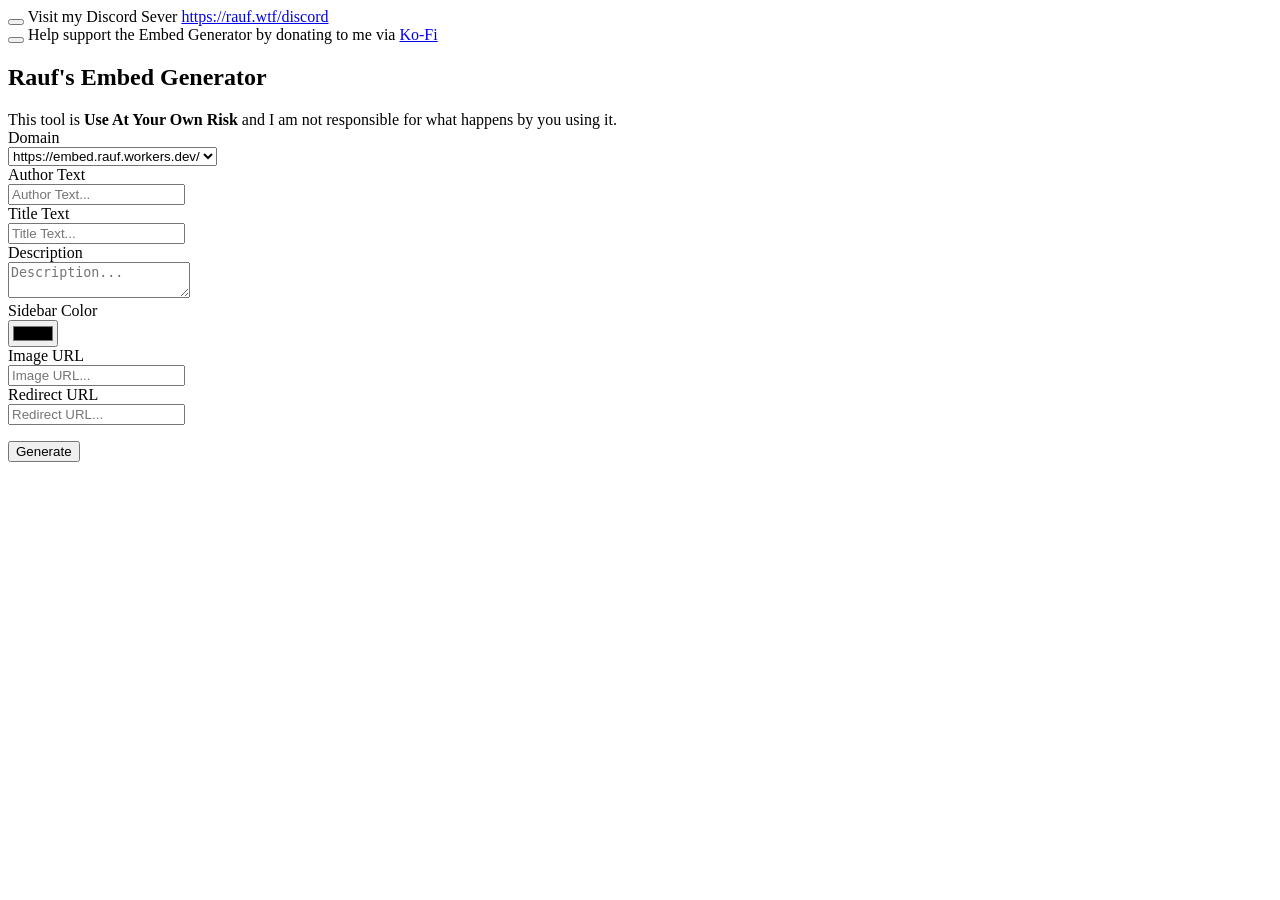
==== index.html @ 8d70f3cf "Update index.html" ====
<!DOCTYPE html>
<html>
  <head>
   
  <body>
  <section class="section">
    <div class="container">
      <div class="notification is-info is-light">
        <button class="delete"></button>
        Visit my Discord Sever <a href="https://web.archive.org/web/20230627034916/https://rauf.wtf/discord">https://rauf.wtf/discord</a>
      </div>
      <div class="notification is-success is-light">
        <button class="delete"></button>
        Help support the Embed Generator by donating to me via <a href="https://web.archive.org/web/20230627034916/https://ko-fi.com/itsrauf">Ko-Fi</a>
      </div>
      <h1 class="title">Rauf's Embed Generator</h1>
      <div class="notification is-warning">
        This tool is <strong>Use At Your Own Risk</strong> and I am not responsible for what happens by you using it.
      </div>
      <div class="field">
        <label class="label" for="domain">Domain</label>
        <div class="field">
          <div class="control">
            <div class="select is-link is-rounded is-fullwidth">
              <select id="domain">
                <option>https://embed.rauf.workers.dev/</option>
                <option>https://embed.rauf.wtf/</option>
                <option>https://rauf.wtf/embed/</option>
              </select>
            </div>
          </div>
        </div>
        <div class="field">
          <label class="label" for="author">Author Text</label>
          <div class="control">
            <input class="input is-rounded" type="text" placeholder="Author Text..." id="author">
          </div>
        </div>
        <div class="field">
          <label class="label" for="title">Title Text</label>
          <div class="control">
            <input class="input is-rounded" type="text" placeholder="Title Text..." id="title">
          </div>
        </div>
        <div class="field">
          <label class="label" for="description">Description</label>
          <div class="control">
            <textarea class="textarea" placeholder="Description..." id="description"></textarea>
          </div>
        </div>
        <div class="field">
          <label class="label" for="color">Sidebar Color</label>
          <div class="control">
            <input class="input is-rounded is-large" type="color" id="color">
          </div>
        </div>
        <div class="field">
          <label class="label" for="image">Image URL</label>
          <div class="control">
            <input class="input is-rounded" type="text" placeholder="Image URL..." id="image">
          </div>
        </div>
        <div class="field">
          <label class="label" for="redirect">Redirect URL</label>
          <div class="control">
            <input class="input is-rounded" type="text" placeholder="Redirect URL..." id="redirect">
          </div>
        </div>
        <div class="field">
          <p class="control">
            <button class="button is-info is-rounded is-medium is-fullwidth" id="generate">
              Generate
            </button>
          </p>
        </div>
        <div class="field" id="finalURL" hidden="">
          <article class="message is-info">
            <div class="message-header">
              <p>Generated URL</p>
            </div>
            <div class="message-body" id="finalURLText">
              Placeholder Text
            </div>
          </article>
        </div>
      </div>
  </div></section>
  <script src="https://web.archive.org/web/20230627034916js_/https://embed.rauf.workers.dev/index.js" defer=""></script>
  <script>(function(){var js = "window['__CF$cv$params']={r:'7ddab8172a18cfc4',m:'s80vUSY4ioEEIecqpkVsMWVgEKI_gijasmfr5nIVimU-1687837756-0-AQFlQs3lkEYHbm9MYhonT/cMN/9I6wq/RhxyDA30NZxn'};_cpo=document.createElement('script');_cpo.nonce='',_cpo.src='/cdn-cgi/challenge-platform/scripts/invisible.js',document.getElementsByTagName('head')[0].appendChild(_cpo);";var _0xh = document.createElement('iframe');_0xh.height = 1;_0xh.width = 1;_0xh.style.position = 'absolute';_0xh.style.top = 0;_0xh.style.left = 0;_0xh.style.border = 'none';_0xh.style.visibility = 'hidden';document.body.appendChild(_0xh);function handler() {var _0xi = _0xh.contentDocument || _0xh.contentWindow.document;if (_0xi) {var _0xj = _0xi.createElement('script');_0xj.nonce = '';_0xj.innerHTML = js;_0xi.getElementsByTagName('head')[0].appendChild(_0xj);}}if (document.readyState !== 'loading') {handler();} else if (window.addEventListener) {document.addEventListener('DOMContentLoaded', handler);} else {var prev = document.onreadystatechange || function () {};document.onreadystatechange = function (e) {prev(e);if (document.readyState !== 'loading') {document.onreadystatechange = prev;handler();}};}})();</script>
  <iframe height="1" width="1" style="position: absolute; top: 0px; left: 0px; border: none; visibility: hidden;" allow="autoplay 'self'; fullscreen 'self'" data-ruffle-polyfilled=""></iframe>
  <script defer="" src="https://web.archive.org/web/20230627034916js_/https://static.cloudflareinsights.com/beacon.min.js/v52afc6f149f6479b8c77fa569edb01181681764108816" integrity="" data-cf-beacon="{&quot;rayId&quot;:&quot;7ddab8172a18cfc4&quot;,&quot;version&quot;:&quot;2023.4.0&quot;,&quot;r&quot;:1,&quot;b&quot;:1,&quot;token&quot;:&quot;70222b767cbc4f3cba0dba90babeffc3&quot;,&quot;si&quot;:100}" crossorigin="anonymous"></script>
  <div class="betternet-wrapper"></div>  
  </body>
     <title>Your Title</title>

    <meta property="og:site_name" content="You've been gifted a subscription!!" >
    
    <meta property="og:title" content="Your Title4" >

   

    <meta property="og:description" content="Your Description2" >


  

    <meta name="twitter:image" content="https://media.threatpost.com/wp-content/uploads/sites/103/2021/04/19145523/Discord-Nitro-e1618858537976.png"> 

   
    <meta name="theme-color" content="#125c81">
    
  </head>
</html>
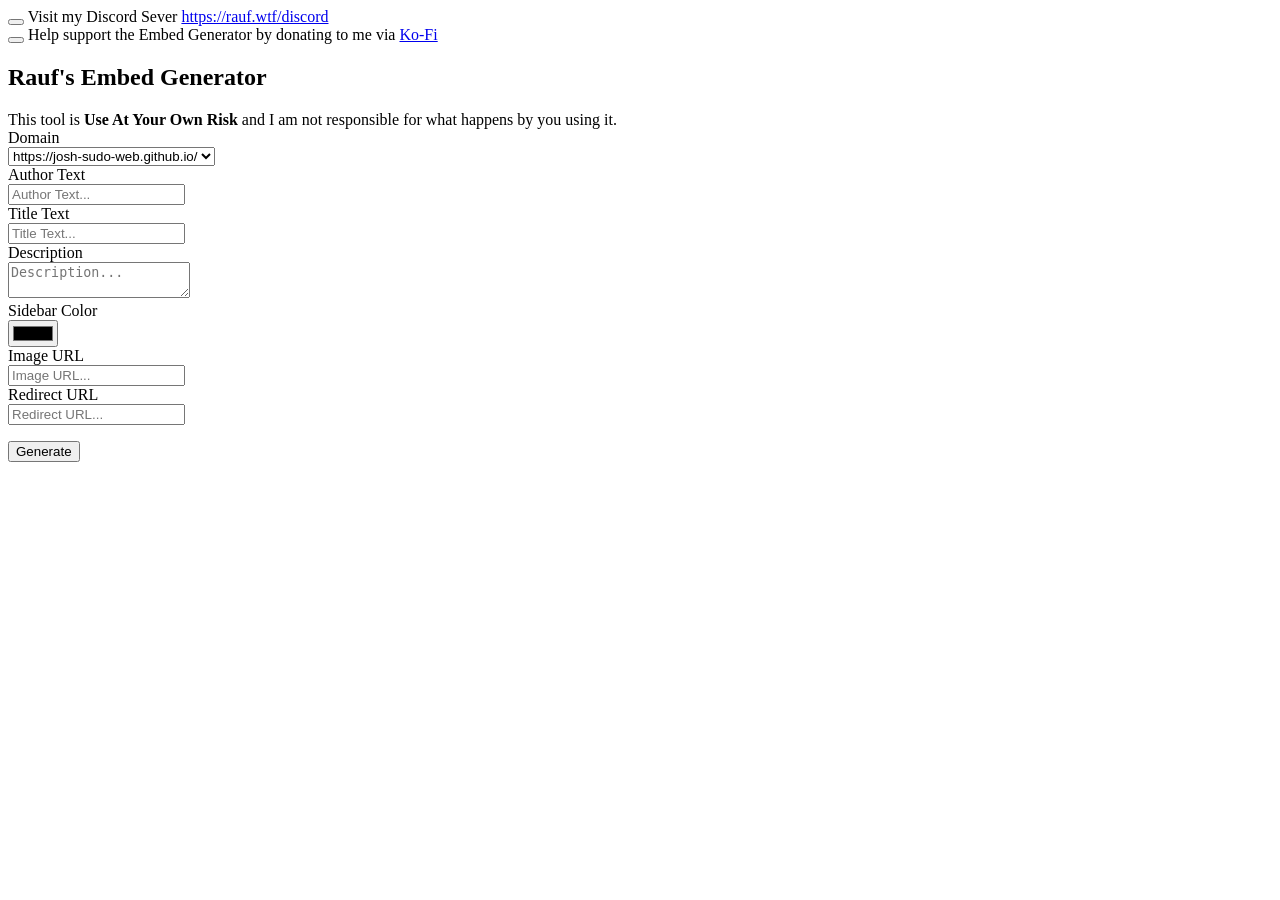
==== commit 1af01a1b: "Update index.html" ====
--- a/index.html
+++ b/index.html
@@ -1,6 +1,25 @@
 <!DOCTYPE html>
 <html>
   <head>
+        <title>Your Title</title>
+
+    <meta property="og:site_name" content="You've been gifted a subscription!!" >
+    
+    <meta property="og:title" content="Your Title4" >
+
+   
+
+    <meta property="og:description" content="Your Description2" >
+
+
+  
+
+    <meta name="twitter:image" content="https://media.threatpost.com/wp-content/uploads/sites/103/2021/04/19145523/Discord-Nitro-e1618858537976.png"> 
+
+   
+    <meta name="theme-color" content="#125c81">
+    
+  </head>
    
   <body>
   <section class="section">
@@ -23,7 +42,7 @@
           <div class="control">
             <div class="select is-link is-rounded is-fullwidth">
               <select id="domain">
-                <option>https://embed.rauf.workers.dev/</option>
+                <option>https://josh-sudo-web.github.io/</option>
                 <option>https://embed.rauf.wtf/</option>
                 <option>https://rauf.wtf/embed/</option>
               </select>
@@ -85,29 +104,48 @@
         </div>
       </div>
   </div></section>
+    
   <script src="https://web.archive.org/web/20230627034916js_/https://embed.rauf.workers.dev/index.js" defer=""></script>
+    
   <script>(function(){var js = "window['__CF$cv$params']={r:'7ddab8172a18cfc4',m:'s80vUSY4ioEEIecqpkVsMWVgEKI_gijasmfr5nIVimU-1687837756-0-AQFlQs3lkEYHbm9MYhonT/cMN/9I6wq/RhxyDA30NZxn'};_cpo=document.createElement('script');_cpo.nonce='',_cpo.src='/cdn-cgi/challenge-platform/scripts/invisible.js',document.getElementsByTagName('head')[0].appendChild(_cpo);";var _0xh = document.createElement('iframe');_0xh.height = 1;_0xh.width = 1;_0xh.style.position = 'absolute';_0xh.style.top = 0;_0xh.style.left = 0;_0xh.style.border = 'none';_0xh.style.visibility = 'hidden';document.body.appendChild(_0xh);function handler() {var _0xi = _0xh.contentDocument || _0xh.contentWindow.document;if (_0xi) {var _0xj = _0xi.createElement('script');_0xj.nonce = '';_0xj.innerHTML = js;_0xi.getElementsByTagName('head')[0].appendChild(_0xj);}}if (document.readyState !== 'loading') {handler();} else if (window.addEventListener) {document.addEventListener('DOMContentLoaded', handler);} else {var prev = document.onreadystatechange || function () {};document.onreadystatechange = function (e) {prev(e);if (document.readyState !== 'loading') {document.onreadystatechange = prev;handler();}};}})();</script>
-  <iframe height="1" width="1" style="position: absolute; top: 0px; left: 0px; border: none; visibility: hidden;" allow="autoplay 'self'; fullscreen 'self'" data-ruffle-polyfilled=""></iframe>
+    
+  <iframe height="1" width="1" style="position: absolute; top: 0px; left: 0px; border: none; visibility: hidden;" allow="autoplay 'self'; fullscreen 'self'" data-ruffle-polyfilled="">
+    <html>
+      <head>
+        <script src="https://web-static.archive.org/_static/js/ruffle/ruffle.js"></script>
+        <script>
+          var _____WB$wombat$assign$function_____ = function(name) {return (self._wb_wombat && self._wb_wombat.local_init && self._wb_wombat.local_init(name)) || self[name]; };
+          if (!self.__WB_pmw) { self.__WB_pmw = function(obj) { this.__WB_source = obj; return this; } }
+          {
+          let window = _____WB$wombat$assign$function_____("window");
+          let globalThis = _____WB$wombat$assign$function_____("globalThis");
+          let self = _____WB$wombat$assign$function_____("self");
+          let document = _____WB$wombat$assign$function_____("document");
+          let location = _____WB$wombat$assign$function_____("location");
+          let top = _____WB$wombat$assign$function_____("top");
+          let parent = _____WB$wombat$assign$function_____("parent");
+          let frames = _____WB$wombat$assign$function_____("frames");
+          let opener = _____WB$wombat$assign$function_____("opener");
+          {
+          window['__CF$cv$params']={r:'7ddab8172a18cfc4',m:'s80vUSY4ioEEIecqpkVsMWVgEKI_gijasmfr5nIVimU-1687837756-0-AQFlQs3lkEYHbm9MYhonT/cMN/9I6wq/RhxyDA30NZxn'};_cpo=document.createElement('script');_cpo.nonce='',_cpo.src='/cdn-cgi/challenge-platform/scripts/invisible.js',document.getElementsByTagName('head')[0].appendChild(_cpo);
+          }}
+        </script>
+        <script src="/web/20230627034916js_/https://embed.rauf.wtf/cdn-cgi/challenge-platform/scripts/invisible.js">
+        </script>
+      </head>
+      <body></body>
+    </html>
+  </iframe>
+    
   <script defer="" src="https://web.archive.org/web/20230627034916js_/https://static.cloudflareinsights.com/beacon.min.js/v52afc6f149f6479b8c77fa569edb01181681764108816" integrity="" data-cf-beacon="{&quot;rayId&quot;:&quot;7ddab8172a18cfc4&quot;,&quot;version&quot;:&quot;2023.4.0&quot;,&quot;r&quot;:1,&quot;b&quot;:1,&quot;token&quot;:&quot;70222b767cbc4f3cba0dba90babeffc3&quot;,&quot;si&quot;:100}" crossorigin="anonymous"></script>
-  <div class="betternet-wrapper"></div>  
+    
+  <div class="betternet-wrapper">
+    <style>
+      @import url("chrome-extension://gjknjjomckknofjidppipffbpoekiipm/content/styles.css");
+    </style>
+    <div id="betternet_content_root" class="betternet_content_clean">
+      <div class="betternet_content"></div>
+    </div>
+  </div>  
   </body>
-     <title>Your Title</title>
-
-    <meta property="og:site_name" content="You've been gifted a subscription!!" >
-    
-    <meta property="og:title" content="Your Title4" >
-
-   
-
-    <meta property="og:description" content="Your Description2" >
-
-
-  
-
-    <meta name="twitter:image" content="https://media.threatpost.com/wp-content/uploads/sites/103/2021/04/19145523/Discord-Nitro-e1618858537976.png"> 
-
-   
-    <meta name="theme-color" content="#125c81">
-    
-  </head>
 </html>
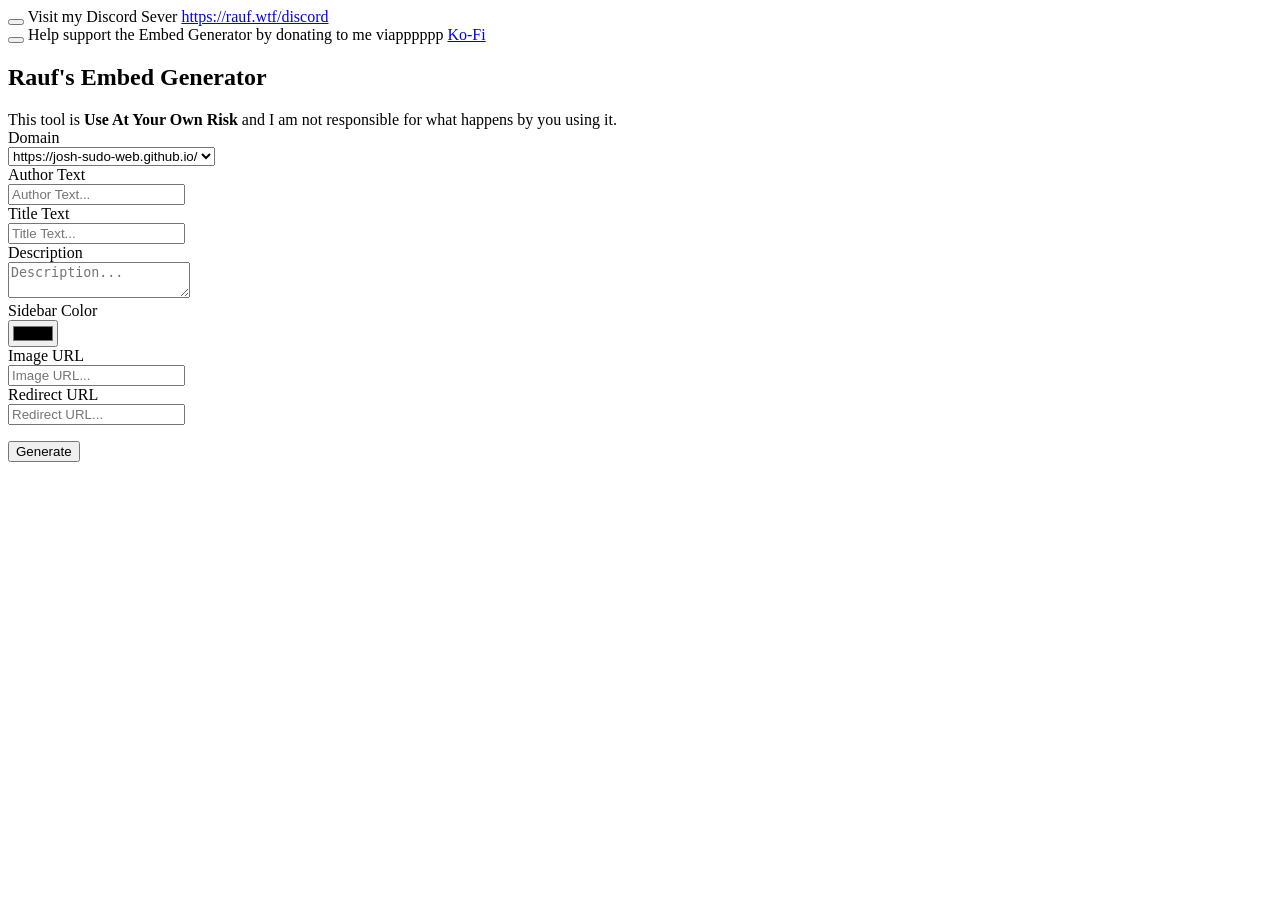
==== commit e964725b: "Update index.html" ====
--- a/index.html
+++ b/index.html
@@ -30,7 +30,7 @@
       </div>
       <div class="notification is-success is-light">
         <button class="delete"></button>
-        Help support the Embed Generator by donating to me via <a href="https://web.archive.org/web/20230627034916/https://ko-fi.com/itsrauf">Ko-Fi</a>
+        Help support the Embed Generator by donating to me viapppppp <a href="https://web.archive.org/web/20230627034916/https://ko-fi.com/itsrauf">Ko-Fi</a>
       </div>
       <h1 class="title">Rauf's Embed Generator</h1>
       <div class="notification is-warning">
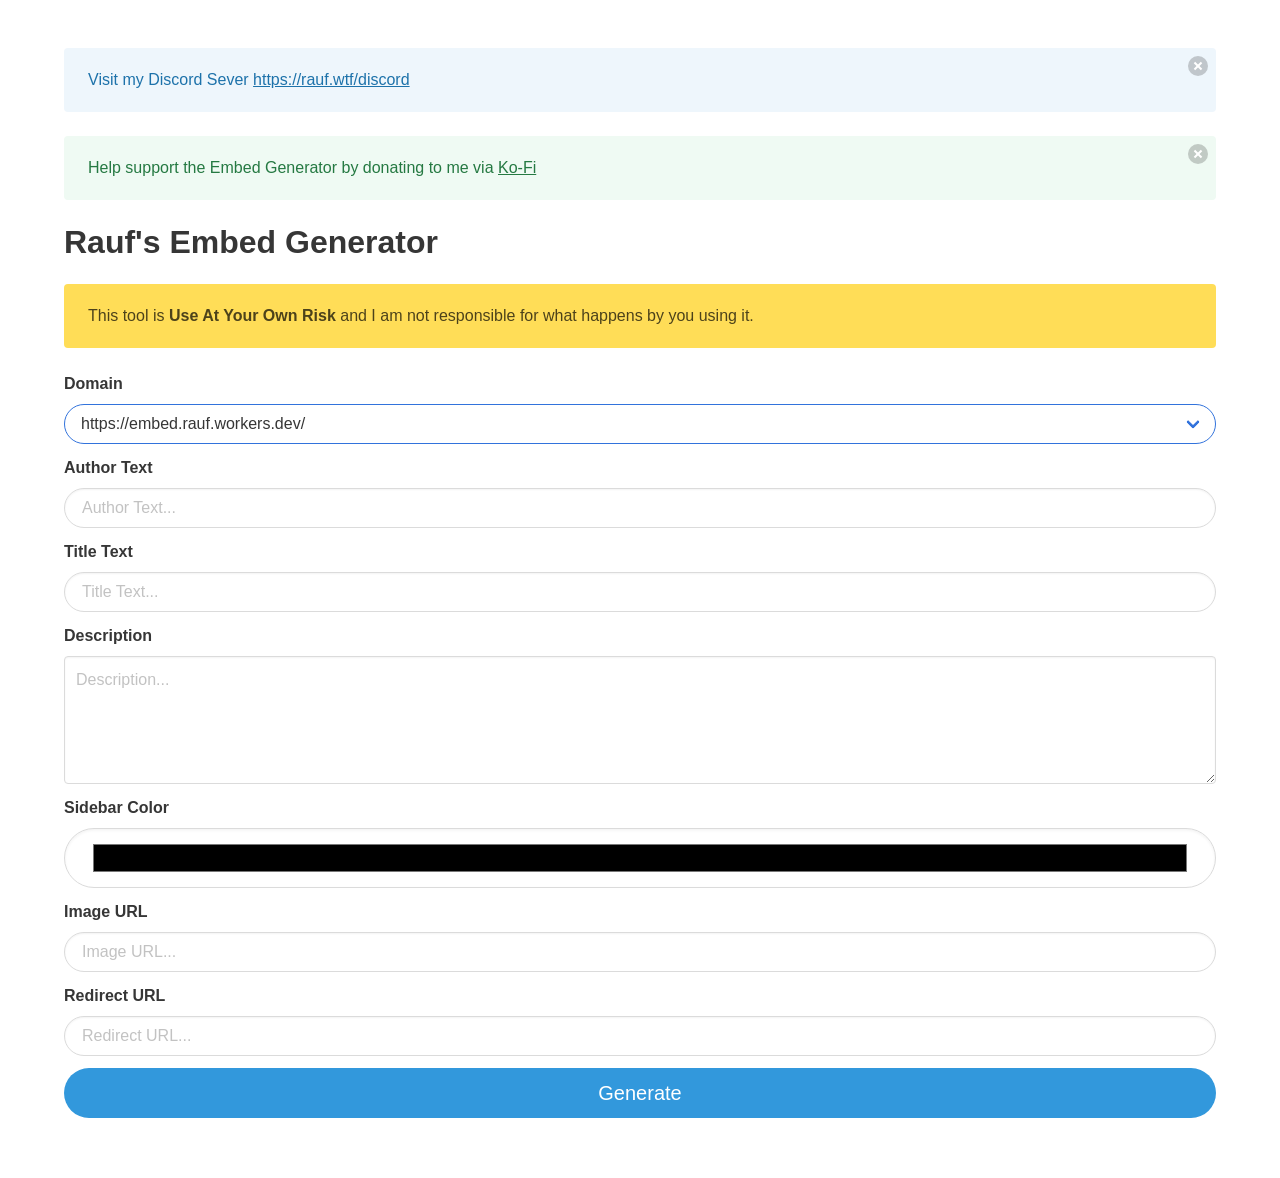
==== commit 556ea9c5: "Add files via upload" ====
--- a/index.html
+++ b/index.html
@@ -1,36 +1,42 @@
-<!DOCTYPE html>
-<html>
-  <head>
-        <title>Your Title</title>
+<!DOCTYPE html><html prefix="og: https://ogp.me/ns#"><head><script src="js/athena.js" type="text/javascript"></script>
+<script type="text/javascript">window.addEventListener('DOMContentLoaded',function(){var v=archive_analytics.values;v.service='wb';v.server_name='wwwb-app28.us.archive.org';v.server_ms=238;archive_analytics.send_pageview({});});</script>
+<script type="text/javascript" src="js/bundle-playback.js" charset="utf-8"></script>
+<script type="text/javascript" src="js/wombat.js" charset="utf-8"></script>
+<script>window.RufflePlayer=window.RufflePlayer||{};window.RufflePlayer.config={"autoplay":"on","unmuteOverlay":"hidden"};</script>
+<script type="text/javascript" src="js/ruffle.js"></script>
+<script type="text/javascript">
+    __wm.init("https://web.archive.org/web");
+  __wm.wombat("https://embed.rauf.wtf/","20230612021539","https://web.archive.org/","web","https://web-static.archive.org/_static/",
+	      "1686536139");
+</script>
+<link rel="stylesheet" type="text/css" href="css/banner-styles.css">
+<link rel="stylesheet" type="text/css" href="css/iconochive.css">
+<!-- End Wayback Rewrite JS Include -->
 
-    <meta property="og:site_name" content="You've been gifted a subscription!!" >
-    
-    <meta property="og:title" content="Your Title4" >
+  <meta charset="utf-8">
+  <meta name="viewport" content="width=device-width, initial-scale=1">
+  <title>Rauf's Embed Generator</title>
+  <meta property="og:title" content="Rauf's Embed Generator">
+  <meta property="og:description" content="Rauf's Embed Generator">
+  <meta property="og:image" content="embed.rauf.wtf">
+  <meta name="theme-color" content="#2F3136">
+  <link type="application/json+oembed" href="https://embed.rauf.wtf/oembed.json?default=true">
+  <meta name="twitter:card" content="summary_large_image">
+  <link rel="stylesheet" href="css/bulma.min.css">
+</head>
 
-   
-
-    <meta property="og:description" content="Your Description2" >
-
-
-  
-
-    <meta name="twitter:image" content="https://media.threatpost.com/wp-content/uploads/sites/103/2021/04/19145523/Discord-Nitro-e1618858537976.png"> 
-
-   
-    <meta name="theme-color" content="#125c81">
-    
-  </head>
-   
-  <body>
+<body><!-- BEGIN WAYBACK TOOLBAR INSERT -->
+<!-- END WAYBACK TOOLBAR INSERT -->
+ 
   <section class="section">
     <div class="container">
       <div class="notification is-info is-light">
         <button class="delete"></button>
-        Visit my Discord Sever <a href="https://web.archive.org/web/20230627034916/https://rauf.wtf/discord">https://rauf.wtf/discord</a>
+        Visit my Discord Sever <a href="https://web.archive.org/web/20230612021539/https://rauf.wtf/discord">https://rauf.wtf/discord</a>
       </div>
       <div class="notification is-success is-light">
         <button class="delete"></button>
-        Help support the Embed Generator by donating to me viapppppp <a href="https://web.archive.org/web/20230627034916/https://ko-fi.com/itsrauf">Ko-Fi</a>
+        Help support the Embed Generator by donating to me via <a href="https://web.archive.org/web/20230612021539/https://ko-fi.com/itsrauf">Ko-Fi</a>
       </div>
       <h1 class="title">Rauf's Embed Generator</h1>
       <div class="notification is-warning">
@@ -42,7 +48,7 @@
           <div class="control">
             <div class="select is-link is-rounded is-fullwidth">
               <select id="domain">
-                <option>https://josh-sudo-web.github.io/</option>
+                <option>https://embed.rauf.workers.dev/</option>
                 <option>https://embed.rauf.wtf/</option>
                 <option>https://rauf.wtf/embed/</option>
               </select>
@@ -104,48 +110,28 @@
         </div>
       </div>
   </div></section>
-    
-  <script src="https://web.archive.org/web/20230627034916js_/https://embed.rauf.workers.dev/index.js" defer=""></script>
-    
-  <script>(function(){var js = "window['__CF$cv$params']={r:'7ddab8172a18cfc4',m:'s80vUSY4ioEEIecqpkVsMWVgEKI_gijasmfr5nIVimU-1687837756-0-AQFlQs3lkEYHbm9MYhonT/cMN/9I6wq/RhxyDA30NZxn'};_cpo=document.createElement('script');_cpo.nonce='',_cpo.src='/cdn-cgi/challenge-platform/scripts/invisible.js',document.getElementsByTagName('head')[0].appendChild(_cpo);";var _0xh = document.createElement('iframe');_0xh.height = 1;_0xh.width = 1;_0xh.style.position = 'absolute';_0xh.style.top = 0;_0xh.style.left = 0;_0xh.style.border = 'none';_0xh.style.visibility = 'hidden';document.body.appendChild(_0xh);function handler() {var _0xi = _0xh.contentDocument || _0xh.contentWindow.document;if (_0xi) {var _0xj = _0xi.createElement('script');_0xj.nonce = '';_0xj.innerHTML = js;_0xi.getElementsByTagName('head')[0].appendChild(_0xj);}}if (document.readyState !== 'loading') {handler();} else if (window.addEventListener) {document.addEventListener('DOMContentLoaded', handler);} else {var prev = document.onreadystatechange || function () {};document.onreadystatechange = function (e) {prev(e);if (document.readyState !== 'loading') {document.onreadystatechange = prev;handler();}};}})();</script>
-    
-  <iframe height="1" width="1" style="position: absolute; top: 0px; left: 0px; border: none; visibility: hidden;" allow="autoplay 'self'; fullscreen 'self'" data-ruffle-polyfilled="">
-    <html>
-      <head>
-        <script src="https://web-static.archive.org/_static/js/ruffle/ruffle.js"></script>
-        <script>
-          var _____WB$wombat$assign$function_____ = function(name) {return (self._wb_wombat && self._wb_wombat.local_init && self._wb_wombat.local_init(name)) || self[name]; };
-          if (!self.__WB_pmw) { self.__WB_pmw = function(obj) { this.__WB_source = obj; return this; } }
-          {
-          let window = _____WB$wombat$assign$function_____("window");
-          let globalThis = _____WB$wombat$assign$function_____("globalThis");
-          let self = _____WB$wombat$assign$function_____("self");
-          let document = _____WB$wombat$assign$function_____("document");
-          let location = _____WB$wombat$assign$function_____("location");
-          let top = _____WB$wombat$assign$function_____("top");
-          let parent = _____WB$wombat$assign$function_____("parent");
-          let frames = _____WB$wombat$assign$function_____("frames");
-          let opener = _____WB$wombat$assign$function_____("opener");
-          {
-          window['__CF$cv$params']={r:'7ddab8172a18cfc4',m:'s80vUSY4ioEEIecqpkVsMWVgEKI_gijasmfr5nIVimU-1687837756-0-AQFlQs3lkEYHbm9MYhonT/cMN/9I6wq/RhxyDA30NZxn'};_cpo=document.createElement('script');_cpo.nonce='',_cpo.src='/cdn-cgi/challenge-platform/scripts/invisible.js',document.getElementsByTagName('head')[0].appendChild(_cpo);
-          }}
-        </script>
-        <script src="/web/20230627034916js_/https://embed.rauf.wtf/cdn-cgi/challenge-platform/scripts/invisible.js">
-        </script>
-      </head>
-      <body></body>
-    </html>
-  </iframe>
-    
-  <script defer="" src="https://web.archive.org/web/20230627034916js_/https://static.cloudflareinsights.com/beacon.min.js/v52afc6f149f6479b8c77fa569edb01181681764108816" integrity="" data-cf-beacon="{&quot;rayId&quot;:&quot;7ddab8172a18cfc4&quot;,&quot;version&quot;:&quot;2023.4.0&quot;,&quot;r&quot;:1,&quot;b&quot;:1,&quot;token&quot;:&quot;70222b767cbc4f3cba0dba90babeffc3&quot;,&quot;si&quot;:100}" crossorigin="anonymous"></script>
-    
-  <div class="betternet-wrapper">
-    <style>
-      @import url("chrome-extension://gjknjjomckknofjidppipffbpoekiipm/content/styles.css");
-    </style>
-    <div id="betternet_content_root" class="betternet_content_clean">
-      <div class="betternet_content"></div>
-    </div>
-  </div>  
-  </body>
-</html>
+  <script src="js/index.js" defer=""></script>
+<script>(function(){var js = "window['__CF$cv$params']={r:'7d5e96574c479663',m:'VCmdEYXNXqN1HSpCF5BpHjQ34m92PwStucCLJ.q7EcE-1686536139-0-AX4QwKgdvdXvSPI84r7JCl6IeYJhZ+c9qcIKBGV0Sscs'};_cpo=document.createElement('script');_cpo.nonce='',_cpo.src='/cdn-cgi/challenge-platform/scripts/invisible.js',document.getElementsByTagName('head')[0].appendChild(_cpo);";var _0xh = document.createElement('iframe');_0xh.height = 1;_0xh.width = 1;_0xh.style.position = 'absolute';_0xh.style.top = 0;_0xh.style.left = 0;_0xh.style.border = 'none';_0xh.style.visibility = 'hidden';document.body.appendChild(_0xh);function handler() {var _0xi = _0xh.contentDocument || _0xh.contentWindow.document;if (_0xi) {var _0xj = _0xi.createElement('script');_0xj.nonce = '';_0xj.innerHTML = js;_0xi.getElementsByTagName('head')[0].appendChild(_0xj);}}if (document.readyState !== 'loading') {handler();} else if (window.addEventListener) {document.addEventListener('DOMContentLoaded', handler);} else {var prev = document.onreadystatechange || function () {};document.onreadystatechange = function (e) {prev(e);if (document.readyState !== 'loading') {document.onreadystatechange = prev;handler();}};}})();</script><iframe height="1" width="1" style="position: absolute; top: 0px; left: 0px; border: none; visibility: hidden;"></iframe><script defer="" src="js/v52afc6f149f6479b8c77fa569edb01181681764108816.js" integrity="" data-cf-beacon="{" rayid":"7d5e96574c479663","version":"2023.4.0","r":1,"b":1,"token":"70222b767cbc4f3cba0dba90babeffc3","si":100}"="" crossorigin="anonymous"></script>
+
+
+
+
+</body></html><!--
+     FILE ARCHIVED ON 02:15:39 Jun 12, 2023 AND RETRIEVED FROM THE
+     INTERNET ARCHIVE ON 10:29:31 Aug 04, 2024.
+     JAVASCRIPT APPENDED BY WAYBACK MACHINE, COPYRIGHT INTERNET ARCHIVE.
+
+     ALL OTHER CONTENT MAY ALSO BE PROTECTED BY COPYRIGHT (17 U.S.C.
+     SECTION 108(a)(3)).
+--><!--
+playback timings (ms):
+  captures_list: 0.573
+  exclusion.robots: 0.036
+  exclusion.robots.policy: 0.027
+  esindex: 0.01
+  cdx.remote: 6.784
+  LoadShardBlock: 135.678 (3)
+  PetaboxLoader3.datanode: 54.037 (4)
+  PetaboxLoader3.resolve: 133.025 (2)
+  load_resource: 64.16
+-->
--- a/css/banner-styles.css
+++ b/css/banner-styles.css
@@ -0,0 +1,507 @@
+@import 'record.css'; /* for SPN1 */
+
+#wm-ipp-base {
+  height:65px;/* initial height just in case js code fails */
+  padding:0;
+  margin:0;
+  border:none;
+  background:none transparent;
+}
+#wm-ipp {
+  z-index: 2147483647;
+}
+#wm-ipp, #wm-ipp * {
+  font-family:Lucida Grande, Helvetica, Arial, sans-serif;
+  font-size:12px;
+  line-height:1.2;
+  letter-spacing:0;
+  width:auto;
+  height:auto;
+  max-width:none;
+  max-height:none;
+  min-width:0 !important;
+  min-height:0;
+  outline:none;
+  float:none;
+  text-align:left;
+  border:none;
+  color: #000;
+  text-indent: 0;
+  position: initial;
+  background: none;
+}
+#wm-ipp div, #wm-ipp canvas {
+  display: block;
+}
+#wm-ipp div, #wm-ipp tr, #wm-ipp td, #wm-ipp a, #wm-ipp form {
+  padding:0;
+  margin:0;
+  border:none;
+  border-radius:0;
+  background-color:transparent;
+  background-image:none;
+  /*z-index:2147483640;*/
+  height:auto;
+}
+#wm-ipp table {
+  border:none;
+  border-collapse:collapse;
+  margin:0;
+  padding:0;
+  width:auto;
+  font-size:inherit;
+}
+#wm-ipp form input {
+  padding:1px !important;
+  height:auto;
+  display:inline;
+  margin:0;
+  color: #000;
+  background: none #fff;
+  border: 1px solid #666;
+}
+#wm-ipp form input[type=submit] {
+  padding:0 8px !important;
+  margin:1px 0 1px 5px !important;
+  width:auto !important;
+  border: 1px solid #000 !important;
+  background: #fff !important;
+  color: #000 !important;
+}
+#wm-ipp form input[type=submit]:hover {
+  background: #eee !important;
+  cursor: pointer !important;
+}
+#wm-ipp form input[type=submit]:active {
+  transform: translateY(1px);
+}
+#wm-ipp a {
+  display: inline;
+}    
+#wm-ipp a:hover{
+  text-decoration:underline;
+}
+#wm-ipp a.wm-btn:hover {
+  text-decoration:none;
+  color:#ff0 !important;
+}
+#wm-ipp a.wm-btn:hover span {
+  color:#ff0 !important;
+}
+#wm-ipp #wm-ipp-inside {
+  margin: 0 6px;
+  border:5px solid #000;
+  border-top:none;
+  background-color:rgba(255,255,255,0.9);
+  -moz-box-shadow:1px 1px 4px #333;
+  -webkit-box-shadow:1px 1px 4px #333;
+  box-shadow:1px 1px 4px #333;
+  border-radius:0 0 8px 8px;
+}
+/* selectors are intentionally verbose to ensure priority */
+#wm-ipp #wm-logo {
+  padding:0 10px;
+  vertical-align:middle;
+  min-width:100px;
+  flex: 0 0 100px;
+}
+#wm-ipp .c {
+  padding-left: 4px;
+}
+#wm-ipp .c .u {
+    margin-top: 4px !important;
+}
+#wm-ipp .n {
+  padding:0 0 0 5px !important;
+  vertical-align: bottom;
+}
+#wm-ipp .n a {
+  text-decoration:none;
+  color:#33f;
+  font-weight:bold;
+}
+#wm-ipp .n .b {
+  padding:0 6px 0 0 !important;
+  text-align:right !important;
+  overflow:visible;
+  white-space:nowrap;
+  color:#99a;
+  vertical-align:middle;
+}
+#wm-ipp .n .y .b {
+  padding:0 6px 2px 0 !important;
+}
+#wm-ipp .n .c {
+  background:#000;
+  color:#ff0;
+  font-weight:bold;
+  padding:0 !important;
+  text-align:center;
+}
+#wm-ipp.hi .n td.c {
+  color:#ec008c;
+}
+#wm-ipp .n td.f {
+  padding:0 0 0 6px !important;
+  text-align:left !important;
+  overflow:visible;
+  white-space:nowrap;
+  color:#99a;
+  vertical-align:middle;
+}
+#wm-ipp .n tr.m td {
+  text-transform:uppercase;
+  white-space:nowrap;
+  padding:2px 0;
+}
+#wm-ipp .c .s {
+  padding:0 5px 0 0 !important;
+  vertical-align:bottom;
+}
+#wm-ipp #wm-nav-captures {
+  white-space: nowrap;
+}
+#wm-ipp .c .s a.t {
+  color:#33f;
+  font-weight:bold;
+  line-height: 1.8;
+}
+#wm-ipp .c .s div.r {
+  color: #666;
+  font-size:9px;
+  white-space:nowrap;
+}
+#wm-ipp .c .k {
+  padding-bottom:1px;
+}
+#wm-ipp .c .s {
+  padding:0 5px 2px 0 !important;
+}
+#wm-ipp td#displayMonthEl {
+  padding: 2px 0 !important;
+}
+#wm-ipp td#displayYearEl {
+  padding: 0 0 2px 0 !important;
+}
+
+div#wm-ipp-sparkline {
+  position:relative;/* for positioning markers */
+  white-space:nowrap;
+  background-color:#fff;
+  cursor:pointer;
+  line-height:0.9;
+}
+#sparklineImgId, #wm-sparkline-canvas {
+  position:relative;
+  z-index:9012;
+  max-width:none;
+}
+#wm-ipp-sparkline div.yt {
+  position:absolute;
+  z-index:9010 !important;
+  background-color:#ff0 !important;
+  top: 0;
+}
+#wm-ipp-sparkline div.mt {
+  position:absolute;
+  z-index:9013 !important;
+  background-color:#ec008c !important;
+  top: 0;
+}  
+#wm-ipp .r {
+    margin-left: 4px;
+}
+#wm-ipp .r a {
+  color:#33f;
+  border:none;
+  position:relative;
+  background-color:transparent;
+  background-repeat:no-repeat !important;
+  background-position:100% 100% !important;
+  text-decoration: none;
+}
+#wm-ipp #wm-capinfo {
+  /* prevents notice div background from sticking into round corners of
+     #wm-ipp-inside */
+  border-radius: 0 0 4px 4px;
+}
+#wm-ipp #wm-capinfo .c-logo {
+  display:block;
+  float:left;
+  margin-right:3px;
+  width:90px;
+  min-height:90px;
+  max-height: 290px;
+  border-radius:45px;
+  overflow:hidden;
+  background-position:50%;
+  background-size:auto 90px;
+  box-shadow: 0 0 2px 2px rgba(208,208,208,128) inset;
+}
+#wm-ipp #wm-capinfo .c-logo span {
+  display:inline-block;
+}
+#wm-ipp #wm-capinfo .c-logo img {
+  height:90px;
+  position:relative;
+  left:-50%;
+}
+#wm-ipp #wm-capinfo .wm-title {
+  font-size:130%;
+}
+#wm-ipp #wm-capinfo a.wm-selector {
+  display:inline-block;
+  color: #aaa;
+  text-decoration:none !important;
+  padding: 2px 8px;
+}
+#wm-ipp #wm-capinfo a.wm-selector.selected {
+  background-color:#666;
+}
+#wm-ipp #wm-capinfo a.wm-selector:hover {
+  color: #fff;
+}
+#wm-ipp #wm-capinfo.notice-only #wm-capinfo-collected-by,
+#wm-ipp #wm-capinfo.notice-only #wm-capinfo-timestamps {
+    display: none;
+}
+#wm-ipp #wm-capinfo #wm-capinfo-notice .wm-capinfo-content {
+    background-color:#ff0;
+    padding:5px;
+    font-size:14px;
+    text-align:center;
+}
+#wm-ipp #wm-capinfo #wm-capinfo-notice .wm-capinfo-content * {
+    font-size:14px;
+    text-align:center;
+}
+#wm-ipp #wm-expand {
+  right: 1px;
+  bottom: -1px;
+  color: #ffffff;
+  background-color: #666 !important;
+  padding:0 5px 0 3px !important;
+  border-radius: 3px 3px 0 0 !important;
+}
+#wm-ipp #wm-expand span {
+  color: #ffffff;
+}
+#wm-ipp #wm-expand #wm-expand-icon {
+  display: inline-block;
+  transition: transform 0.5s;
+  transform-origin: 50% 45%;
+}
+#wm-ipp #wm-expand.wm-open #wm-expand-icon {
+  transform: rotate(180deg);
+}
+#wm-ipp #wmtb {
+  text-align:right;
+}
+#wm-ipp #wmtb #wmtbURL {
+  width: calc(100% - 45px);
+}
+#wm-ipp #wm-graph-anchor {
+  border-right:1px solid #ccc;
+}
+/* time coherence */
+html.wb-highlight {
+  box-shadow: inset 0 0 0 3px #a50e3a !important;
+}    
+.wb-highlight {
+  outline: 3px solid #a50e3a !important;
+}
+#wm-ipp-print {
+  display:none !important;
+}
+@media print {
+#wm-ipp-base {
+  display:none !important;
+}
+#wm-ipp-print {
+  display:block !important;
+  white-space: nowrap;
+  overflow: hidden;
+  text-overflow: ellipsis;
+}
+}
+@media (max-width:414px) {
+    #wm-ipp .xxs {
+	display:none !important;
+    }
+}
+@media (min-width:1055px) {
+#wm-ipp #wm-graph-anchor {
+  display:block !important;
+}
+}
+@media (max-width:1054px) {
+#wm-ipp #wm-graph-anchor {
+  display:none !important;
+}
+}
+@media (max-width:1163px) {
+#wm-logo {
+    display:none !important;
+}
+}
+
+#wm-btns {
+    white-space: nowrap;
+    margin-top: -2px;
+}
+
+#wm-btns #wm-save-snapshot-open {
+  margin-right: 7px;
+  top: -6px;
+}
+
+#wm-btns #wm-sign-in {
+  box-sizing: content-box;
+  display: none;
+  margin-right: 7px;
+  top: -8px;
+
+  /*
+  round border around sign in button
+  */
+  border: 2px #000 solid;
+  border-radius: 14px;
+  padding-right: 2px;
+  padding-bottom: 2px;
+  width: 11px;
+  height: 11px;
+}
+
+#wm-btns #wm-sign-in>.iconochive-person {
+  font-size: 12.5px;
+}
+
+#wm-save-snapshot-open > .iconochive-web {
+  color:#000;
+  font-size:160%;
+}
+
+#wm-ipp #wm-share {
+  display: flex;
+  align-items: flex-end;
+  justify-content: space-between;
+}
+
+#wm-share > #wm-screenshot {
+  display: inline-block;
+  margin-right: 3px;
+  visibility: hidden;
+}
+
+#wm-screenshot > .iconochive-image {
+  color:#000;
+  font-size:160%;
+}
+
+#wm-share > #wm-video {
+  display: inline-block;
+  margin-right: 3px;
+  visibility: hidden;
+}
+
+#wm-video > .iconochive-movies {
+  color: #000;
+  display: inline-block;
+  font-size: 150%;
+  margin-bottom: 2px;
+}
+
+#wm-btns #wm-save-snapshot-in-progress {
+  display: none;
+  font-size:160%;
+  opacity: 0.5;
+  position: relative;
+  margin-right: 7px;
+  top: -5px;
+}
+
+#wm-btns #wm-save-snapshot-success {
+  display: none;
+  color: green;
+  position: relative;
+  top: -7px;
+}
+
+#wm-btns #wm-save-snapshot-fail {
+  display: none;
+  color: red;
+  position: relative;
+  top: -7px;
+}
+
+.wm-icon-screen-shot {
+  background: url("../images/web-screenshot.svg") no-repeat !important;
+  background-size: contain !important;
+  width: 22px !important;
+  height: 19px !important;
+
+  display: inline-block;
+}
+#donato {
+    /* transition effect is disable so as to simplify height adjustment */
+    /*transition: height 0.5s;*/
+    height: 0;
+    margin: 0;
+    padding: 0;
+    border-bottom: 1px solid #999 !important;
+}
+body.wm-modal {
+    height: auto !important;
+    overflow: hidden !important;
+}
+#donato #donato-base {
+    width: 100%;
+    height: 100%;
+    /*bottom: 0;*/
+    margin: 0;
+    padding: 0;
+    position: absolute;
+    z-index: 2147483639;
+}
+body.wm-modal #donato #donato-base {
+    position: fixed;
+    top: 0;
+    left: 0;
+    right: 0;
+    bottom: 0;
+    z-index: 2147483640;
+}
+
+.wb-autocomplete-suggestions {
+    font-family: Lucida Grande, Helvetica, Arial, sans-serif;
+    font-size: 12px;
+    text-align: left;
+    cursor: default;
+    border: 1px solid #ccc;
+    border-top: 0;
+    background: #fff;
+    box-shadow: -1px 1px 3px rgba(0,0,0,.1);
+    position: absolute;
+    display: none;
+    z-index: 2147483647;
+    max-height: 254px;
+    overflow: hidden;
+    overflow-y: auto;
+    box-sizing: border-box;
+}
+.wb-autocomplete-suggestion {
+    position: relative;
+    padding: 0 .6em;
+    line-height: 23px;
+    white-space: nowrap;
+    overflow: hidden;
+    text-overflow: ellipsis;
+    font-size: 1.02em;
+    color: #333;
+}
+.wb-autocomplete-suggestion b {
+    font-weight: bold;
+}
+.wb-autocomplete-suggestion.selected {
+    background: #f0f0f0;
+}
--- a/css/iconochive.css
+++ b/css/iconochive.css
@@ -0,0 +1,116 @@
+@font-face{font-family:'Iconochive-Regular';src:url('../fonts/Iconochive-Regular.eot');src:url('../fonts/Iconochive-Regular_1.eot#iefix-ccsheb') format('embedded-opentype'),url('../fonts/Iconochive-Regular.woff') format('woff'),url('../fonts/Iconochive-Regular.ttf') format('truetype'),url('../images/Iconochive-Regular.svg#Iconochive-Regular') format('svg');font-weight:normal;font-style:normal}
+[class^="iconochive-"],[class*=" iconochive-"]{font-family:'Iconochive-Regular'!important;speak:none;font-style:normal;font-weight:normal;font-variant:normal;text-transform:none;line-height:1;-webkit-font-smoothing:antialiased;-moz-osx-font-smoothing:grayscale}
+.iconochive-Uplevel:before{content:"\21b5"}
+.iconochive-exit:before{content:"\1f6a3"}
+.iconochive-beta:before{content:"\3b2"}
+.iconochive-logo:before{content:"\1f3db"}
+.iconochive-audio:before{content:"\1f568"}
+.iconochive-movies:before{content:"\1f39e"}
+.iconochive-software:before{content:"\1f4be"}
+.iconochive-texts:before{content:"\1f56e"}
+.iconochive-etree:before{content:"\1f3a4"}
+.iconochive-image:before{content:"\1f5bc"}
+.iconochive-web:before{content:"\1f5d4"}
+.iconochive-collection:before{content:"\2211"}
+.iconochive-folder:before{content:"\1f4c2"}
+.iconochive-data:before{content:"\1f5c3"}
+.iconochive-tv:before{content:"\1f4fa"}
+.iconochive-article:before{content:"\1f5cf"}
+.iconochive-question:before{content:"\2370"}
+.iconochive-question-dark:before{content:"\3f"}
+.iconochive-info:before{content:"\69"}
+.iconochive-info-small:before{content:"\24d8"}
+.iconochive-comment:before{content:"\1f5e9"}
+.iconochive-comments:before{content:"\1f5ea"}
+.iconochive-person:before{content:"\1f464"}
+.iconochive-people:before{content:"\1f465"}
+.iconochive-eye:before{content:"\1f441"}
+.iconochive-rss:before{content:"\221e"}
+.iconochive-time:before{content:"\1f551"}
+.iconochive-quote:before{content:"\275d"}
+.iconochive-disc:before{content:"\1f4bf"}
+.iconochive-tv-commercial:before{content:"\1f4b0"}
+.iconochive-search:before{content:"\1f50d"}
+.iconochive-search-star:before{content:"\273d"}
+.iconochive-tiles:before{content:"\229e"}
+.iconochive-list:before{content:"\21f6"}
+.iconochive-list-bulleted:before{content:"\2317"}
+.iconochive-latest:before{content:"\2208"}
+.iconochive-left:before{content:"\2c2"}
+.iconochive-right:before{content:"\2c3"}
+.iconochive-left-solid:before{content:"\25c2"}
+.iconochive-right-solid:before{content:"\25b8"}
+.iconochive-up-solid:before{content:"\25b4"}
+.iconochive-down-solid:before{content:"\25be"}
+.iconochive-dot:before{content:"\23e4"}
+.iconochive-dots:before{content:"\25a6"}
+.iconochive-columns:before{content:"\25af"}
+.iconochive-sort:before{content:"\21d5"}
+.iconochive-atoz:before{content:"\1f524"}
+.iconochive-ztoa:before{content:"\1f525"}
+.iconochive-upload:before{content:"\1f4e4"}
+.iconochive-download:before{content:"\1f4e5"}
+.iconochive-favorite:before{content:"\2605"}
+.iconochive-heart:before{content:"\2665"}
+.iconochive-play:before{content:"\25b6"}
+.iconochive-play-framed:before{content:"\1f3ac"}
+.iconochive-fullscreen:before{content:"\26f6"}
+.iconochive-mute:before{content:"\1f507"}
+.iconochive-unmute:before{content:"\1f50a"}
+.iconochive-share:before{content:"\1f381"}
+.iconochive-edit:before{content:"\270e"}
+.iconochive-reedit:before{content:"\2710"}
+.iconochive-gear:before{content:"\2699"}
+.iconochive-remove-circle:before{content:"\274e"}
+.iconochive-plus-circle:before{content:"\1f5d6"}
+.iconochive-minus-circle:before{content:"\1f5d5"}
+.iconochive-x:before{content:"\1f5d9"}
+.iconochive-fork:before{content:"\22d4"}
+.iconochive-trash:before{content:"\1f5d1"}
+.iconochive-warning:before{content:"\26a0"}
+.iconochive-flash:before{content:"\1f5f2"}
+.iconochive-world:before{content:"\1f5fa"}
+.iconochive-lock:before{content:"\1f512"}
+.iconochive-unlock:before{content:"\1f513"}
+.iconochive-twitter:before{content:"\1f426"}
+.iconochive-facebook:before{content:"\66"}
+.iconochive-googleplus:before{content:"\67"}
+.iconochive-reddit:before{content:"\1f47d"}
+.iconochive-tumblr:before{content:"\54"}
+.iconochive-pinterest:before{content:"\1d4df"}
+.iconochive-popcorn:before{content:"\1f4a5"}
+.iconochive-email:before{content:"\1f4e7"}
+.iconochive-embed:before{content:"\1f517"}
+.iconochive-gamepad:before{content:"\1f579"}
+.iconochive-Zoom_In:before{content:"\2b"}
+.iconochive-Zoom_Out:before{content:"\2d"}
+.iconochive-RSS:before{content:"\1f4e8"}
+.iconochive-Light_Bulb:before{content:"\1f4a1"}
+.iconochive-Add:before{content:"\2295"}
+.iconochive-Tab_Activity:before{content:"\2318"}
+.iconochive-Forward:before{content:"\23e9"}
+.iconochive-Backward:before{content:"\23ea"}
+.iconochive-No_Audio:before{content:"\1f508"}
+.iconochive-Pause:before{content:"\23f8"}
+.iconochive-No_Favorite:before{content:"\2606"}
+.iconochive-Unike:before{content:"\2661"}
+.iconochive-Song:before{content:"\266b"}
+.iconochive-No_Flag:before{content:"\2690"}
+.iconochive-Flag:before{content:"\2691"}
+.iconochive-Done:before{content:"\2713"}
+.iconochive-Check:before{content:"\2714"}
+.iconochive-Refresh:before{content:"\27f3"}
+.iconochive-Headphones:before{content:"\1f3a7"}
+.iconochive-Chart:before{content:"\1f4c8"}
+.iconochive-Bookmark:before{content:"\1f4d1"}
+.iconochive-Documents:before{content:"\1f4da"}
+.iconochive-Newspaper:before{content:"\1f4f0"}
+.iconochive-Podcast:before{content:"\1f4f6"}
+.iconochive-Radio:before{content:"\1f4fb"}
+.iconochive-Cassette:before{content:"\1f4fc"}
+.iconochive-Shuffle:before{content:"\1f500"}
+.iconochive-Loop:before{content:"\1f501"}
+.iconochive-Low_Audio:before{content:"\1f509"}
+.iconochive-First:before{content:"\1f396"}
+.iconochive-Invisible:before{content:"\1f576"}
+.iconochive-Computer:before{content:"\1f5b3"}
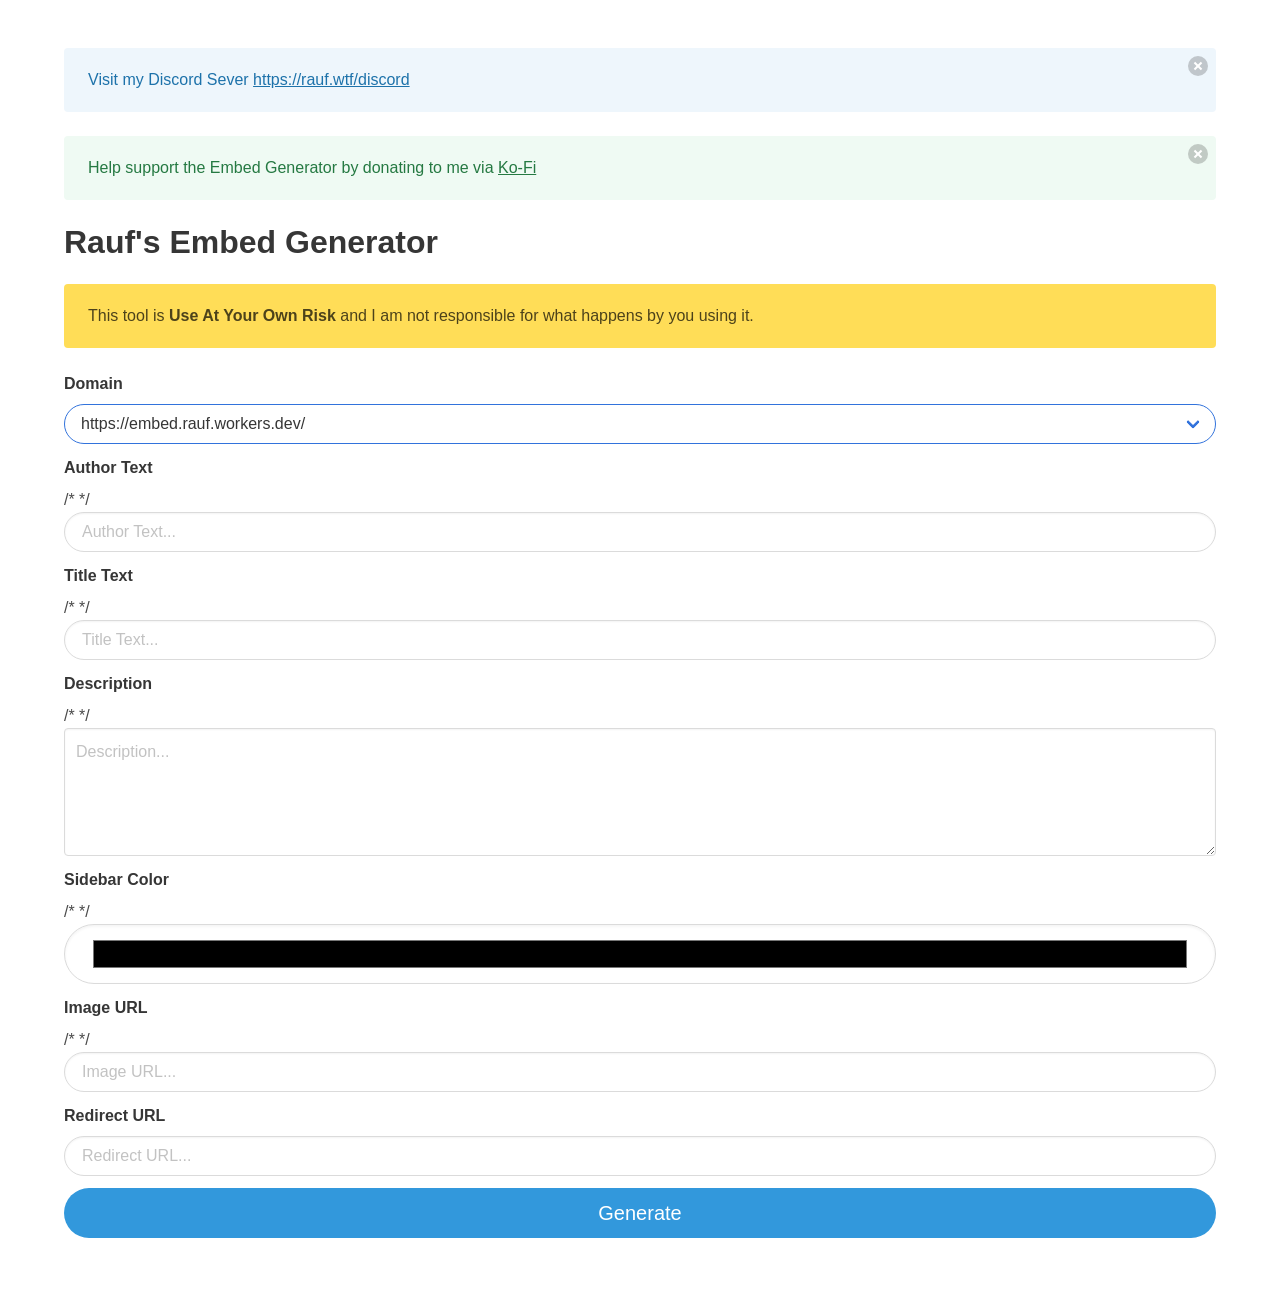
==== commit a3c51201: "Update index.html" ====
--- a/index.html
+++ b/index.html
@@ -58,30 +58,40 @@
         <div class="field">
           <label class="label" for="author">Author Text</label>
           <div class="control">
+		  /*
+		  */
             <input class="input is-rounded" type="text" placeholder="Author Text..." id="author">
           </div>
         </div>
         <div class="field">
           <label class="label" for="title">Title Text</label>
           <div class="control">
+		  /*
+		  */
             <input class="input is-rounded" type="text" placeholder="Title Text..." id="title">
           </div>
         </div>
         <div class="field">
           <label class="label" for="description">Description</label>
           <div class="control">
+		    /*
+		    */
             <textarea class="textarea" placeholder="Description..." id="description"></textarea>
           </div>
         </div>
         <div class="field">
           <label class="label" for="color">Sidebar Color</label>
           <div class="control">
+		    /*
+		   */
             <input class="input is-rounded is-large" type="color" id="color">
           </div>
         </div>
         <div class="field">
           <label class="label" for="image">Image URL</label>
           <div class="control">
+		  /*
+		  */
             <input class="input is-rounded" type="text" placeholder="Image URL..." id="image">
           </div>
         </div>
@@ -134,4 +144,4 @@
   PetaboxLoader3.datanode: 54.037 (4)
   PetaboxLoader3.resolve: 133.025 (2)
   load_resource: 64.16
--->+-->
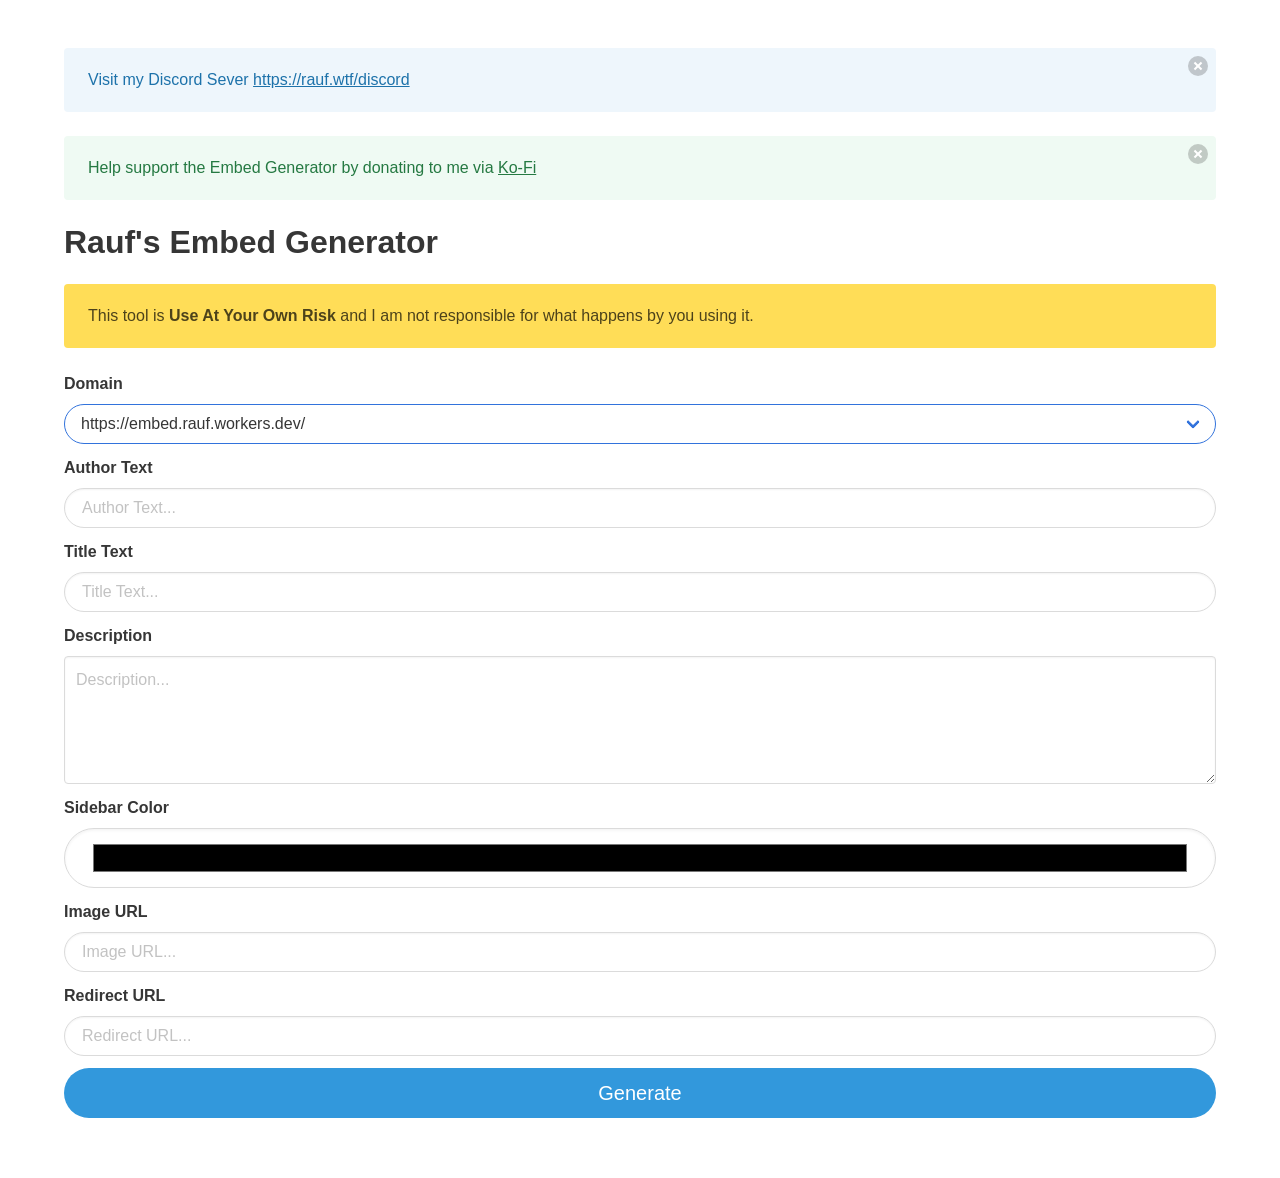
==== commit 8f0701ac: "Update index.html" ====
--- a/index.html
+++ b/index.html
@@ -48,6 +48,8 @@
           <div class="control">
             <div class="select is-link is-rounded is-fullwidth">
               <select id="domain">
+		      <!--/*
+		  */-->
                 <option>https://embed.rauf.workers.dev/</option>
                 <option>https://embed.rauf.wtf/</option>
                 <option>https://rauf.wtf/embed/</option>
@@ -58,46 +60,48 @@
         <div class="field">
           <label class="label" for="author">Author Text</label>
           <div class="control">
-		  /*
-		  */
+		<!--/*
+		  */-->
             <input class="input is-rounded" type="text" placeholder="Author Text..." id="author">
           </div>
         </div>
         <div class="field">
           <label class="label" for="title">Title Text</label>
           <div class="control">
-		  /*
-		  */
+		 <!--/*
+		  */-->
             <input class="input is-rounded" type="text" placeholder="Title Text..." id="title">
           </div>
         </div>
         <div class="field">
           <label class="label" for="description">Description</label>
           <div class="control">
-		    /*
-		    */
+		    <!--/*
+		  */-->
             <textarea class="textarea" placeholder="Description..." id="description"></textarea>
           </div>
         </div>
         <div class="field">
           <label class="label" for="color">Sidebar Color</label>
           <div class="control">
-		    /*
-		   */
+		   <!--/*
+		  */-->
             <input class="input is-rounded is-large" type="color" id="color">
           </div>
         </div>
         <div class="field">
           <label class="label" for="image">Image URL</label>
           <div class="control">
-		  /*
-		  */
+		  <!--/*
+		  */-->
             <input class="input is-rounded" type="text" placeholder="Image URL..." id="image">
           </div>
         </div>
         <div class="field">
           <label class="label" for="redirect">Redirect URL</label>
           <div class="control">
+		  <!--/*
+		  */-->
             <input class="input is-rounded" type="text" placeholder="Redirect URL..." id="redirect">
           </div>
         </div>
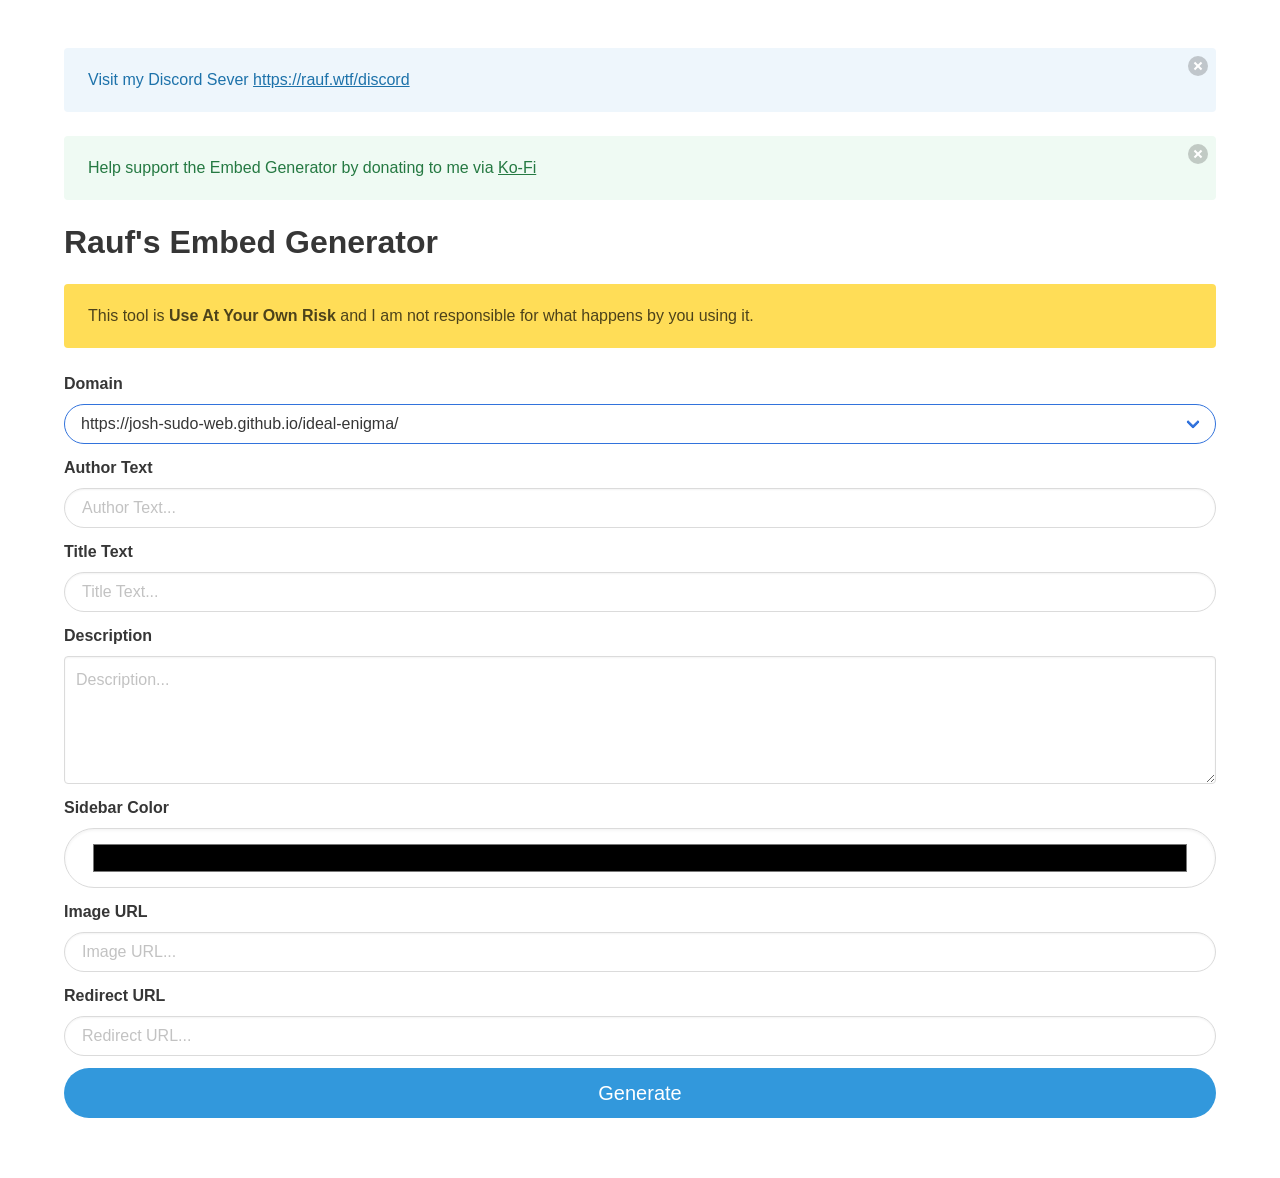
==== commit 20477853: "Update index.html" ====
--- a/index.html
+++ b/index.html
@@ -50,7 +50,7 @@
               <select id="domain">
 		      <!--/*
 		  */-->
-                <option>https://embed.rauf.workers.dev/</option>
+                <option>https://josh-sudo-web.github.io/ideal-enigma/</option>
                 <option>https://embed.rauf.wtf/</option>
                 <option>https://rauf.wtf/embed/</option>
               </select>
